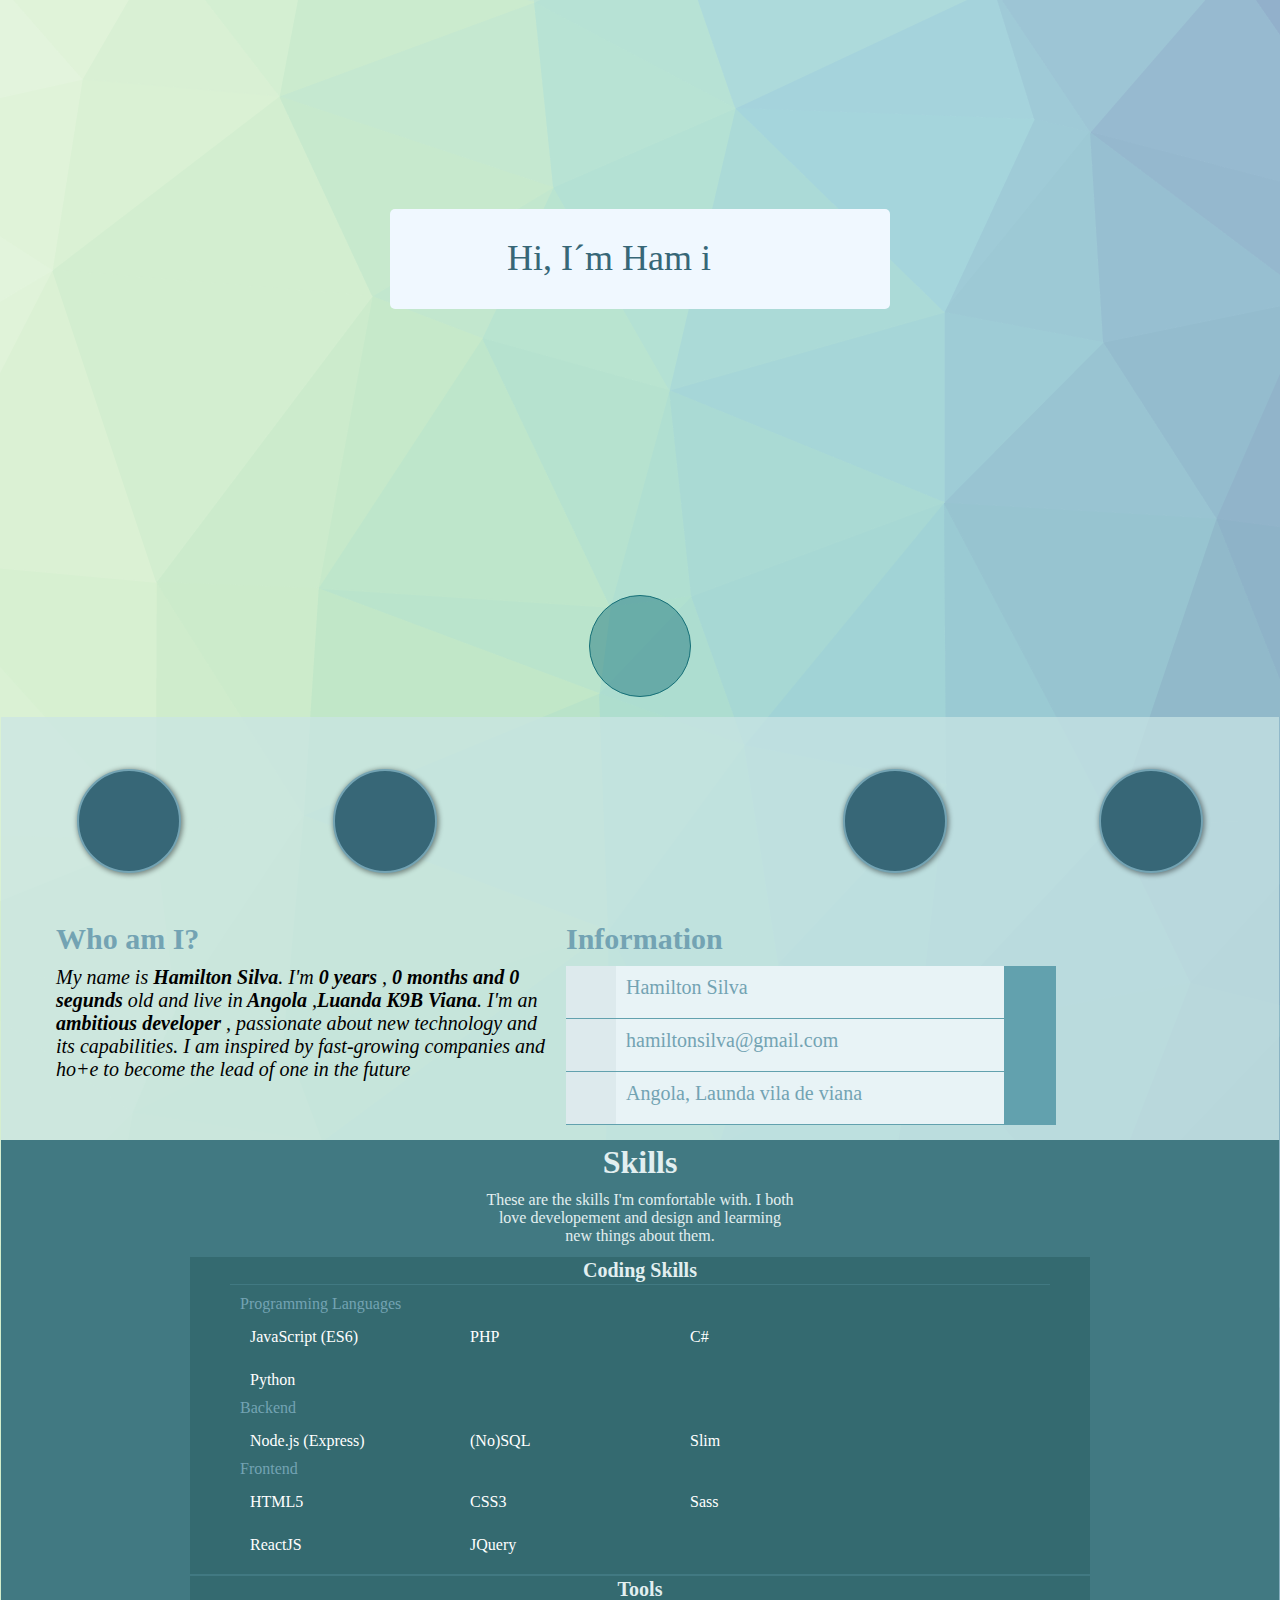
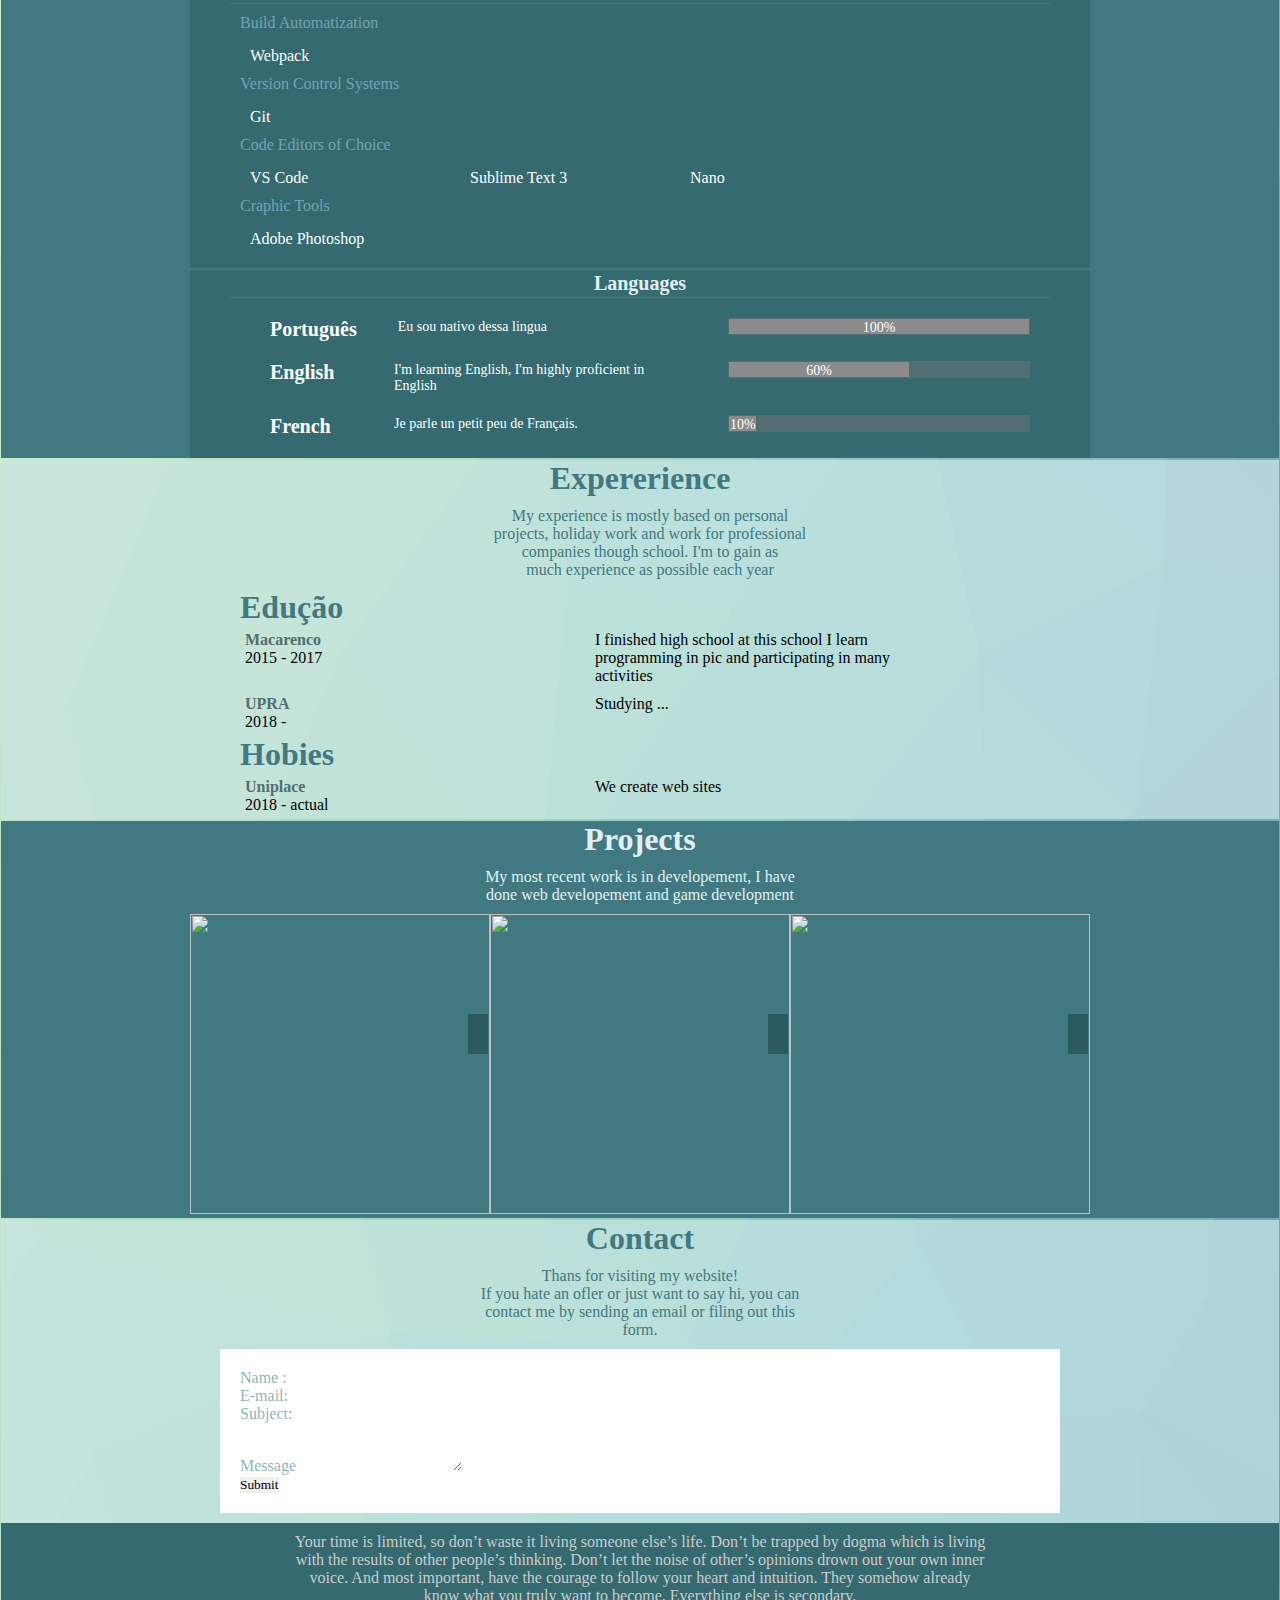
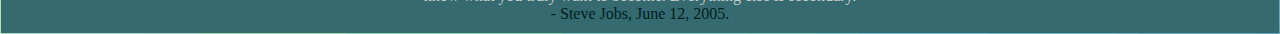
==== index.bc.html @ 006a337c "components" ====
<!DOCTYPE html>
<html lang="en">

<head>
    <meta charset="UTF-8">
    <meta name="viewport" content="width=device-width, initial-scale=1.0">
    <meta http-equiv="X-UA-Compatible" content="ie=edge">
    <title>Hamilton Silva</title>
    <link rel="stylesheet" href="./public/css/style.bc.css"> <!--  Todo CSS--->
    <link rel="stylesheet" href="./public/fontawesome/css/all.min.css">
    <link rel="stylesheet" href="./public/css/bootstrap.css">
</head>

<body>
    <!--
-->

    <div id="home">
        <ul>
            <li>
                <a href="#body"> <i class="fas fa-home"></i> </a>
                </li>
            <!--Home-->
            <li>
                <a href="#skill"><i class="fas fa-brain"></i></a>
                </li>
            <!--Skills-->
            <li> <a href="#experence"><i class="fas fa-chalkboard"></i></a>
                </li>
            <!--Education-->
            <li>
                <a href="#proj"> <i class="fas fa-desktop"></i></a>
               </li>
            <!--Project-->
            <li>
                <a href="#Cont"><i class="fas fa-envelope"></i></a>
                </li>
            <!--Conct-->
        </ul>
    </div>

    <div id="body"  style="padding-top: 1px;">
        <div id="fa-ap">
            <i class="fas fa-cog" id="aboutMy"></i>
            <div id="apresent">

            </div>
        </div>
        <div id="header">
            <div class="button-upp  cont-git">
                <i class="fab fa-discord"></i>
            </div>
            <div class="button-upp  cont-git">
                <i class="fab fa-github"></i>
            </div>
            <div class="button-up app-do-up">
                <i class="fas fa-chevron-down"></i>
            </div>
            <div class="button-upp  cont-git">
                <i class="fab fa-medium-m"></i>
            </div>
            <div class="button-upp  cont-git">
                <i class="fab fa-twitter"></i>
            </div>
        </div>
        <br>
        <div id="cont" class="scrolM">
            <div class="left text">
                <h1>Who am I?</h1>
                <p>
                    My name is<strong> Hamilton Silva</strong>. I'm<strong> <span class="year">0</span> years</strong> , <strong><span class="mth">0</span> 
                        months and <span class="ms">0</span> segunds</strong> old and live in<strong> Angola</strong> ,<strong>Luanda K9B
                        Viana</strong>.
                    I'm an<strong> ambitious developer </strong> , passionate about new technology and its capabilities.
                    I am inspired by fast-growing companies and ho+e to become the lead of one in the future
                </p>
            </div>
            <div class="reigt text">
                <h1>Information</h1>
                <div class="ft">
                    <div class="sft">
                        <div class="eqr"><i class="fas fa-portrait"></i></div>
                        <div class="nm">
                            <p>Hamilton Silva</p>
                        </div>
                        <div><i class="fas fa-image"></i></div>
                    </div>
                    <div class="sft">
                        <div class="eqr"><i class="fab fa-facebook-messenger"></i></div>
                        <div class="nm">
                            <p>hamiltonsilva@gmail.com</p>
                        </div>
                        <div><i class="fas fa-paper-plane"></i></div>
                    </div>
                    <div class="sft">
                        <div class="eqr"><i class="fas fa-map-marker-alt"></i></div>
                        <div class="nm">
                            <p>Angola, Launda vila de viana</p>
                        </div>
                        <div><i class="fas fa-globe-africa"></i></div>
                        </div<>
                    </div>
                </div>
            </div>
        </div>
        <div id="skill" class="scrolM">
            <div class="center header">
                <div class="hw">
                    <h1>Skills</h1>
                </div>
                <div class="p-cont">
                    <p>These are the skills I'm comfortable with. I both</p>
                    <p>love developement and design and learming</p>
                    <p>new things about them.</p>
                </div>
            </div>

            <div class="cod box center">
                <div class="header">
                    <h2>Coding Skills</h2>
                </div>
                <div class="corp">
                    <div class="subT">
                        Programming Languages
                    </div>
                    <div class="list">
                        <div>
                            JavaScript (ES6)
                        </div>
                        <div>
                            PHP
                        </div>
                        <div>
                            C#
                        </div>
                        <div>
                            Python
                        </div>
                    </div>
                    <div class="subT">
                        Backend
                    </div>
                    <div class="list">
                        <div>
                            Node.js (Express)
                        </div>
                        <div>
                            (No)SQL
                        </div>
                        <div>
                            Slim
                        </div>
                    </div>
                    <div class="subT">
                        Frontend
                    </div>
                    <div class="list">
                        <div>
                            HTML5
                        </div>
                        <div>
                            CSS3
                        </div>
                        <div>
                            Sass
                        </div>
                        <div>
                            ReactJS
                        </div>
                        <div>
                            JQuery
                        </div>
                    </div>
                </div>
            </div>

            <div class="cod box center">
                <div class="header">
                    <h2>Tools</h2>
                </div>
                <div class="corp">
                    <div class="subT">
                        Build Automatization
                    </div>
                    <div class="list">
                        <div>
                            Webpack
                        </div>
                    </div>
                    <div class="subT">
                        Version Control Systems
                    </div>
                    <div class="list">
                        <div>
                            Git
                        </div>
                    </div>
                    <div class="subT">
                        Code Editors of Choice
                    </div>
                    <div class="list">
                        <div>
                            VS Code
                        </div>
                        <div>
                            Sublime Text 3
                        </div>
                        <div>
                            Nano
                        </div>
                    </div>
                    <div class="subT">
                        Craphic Tools
                    </div>
                    <div class="list">
                        <div>
                            Adobe Photoshop
                        </div>
                    </div>

                </div>
            </div>
            <div class="cod box center">
                <div class="header">
                    <h2>Languages</h2>
                </div>
                <div class="corp">
                    <div class="lgua">
                        <div class="hw">
                            <h1>Português</h1>
                        </div>
                        <div class="ew">
                            <p>Eu sou nativo dessa lingua</p>
                        </div>
                        <div>
                            <div class="graf">
                                <div class="grafni">
                                    <p>100%</p>
                                </div>
                            </div>
                        </div>
                    </div>
                    <div class="lgua">
                        <div class="hw">
                            <h1>English</h1>
                        </div>
                        <div class="ew">
                            <p>I'm learning English, I'm highly proficient in English </p>
                        </div>
                        <div>
                            <div class="graf">
                                <div class="grafni1">
                                    <p>60%</p>
                                </div>
                            </div>
                        </div>
                    </div>
                    <div class="lgua">
                        <div class="hw">
                            <h1>French</h1>
                        </div>
                        <div class="ew">
                            <p>Je parle un petit peu de Français. </p>
                        </div>
                        <div>
                            <div class="graf">
                                <div class="grafni2">
                                    <p>10%</p>
                                </div>
                            </div>
                        </div>
                    </div>
                </div>
            </div>
        </div>
        <div id="experence" class="scrolM">
            <div class="center header">
                <div class="hw">
                    <h1>Expererience</h1>
                </div>
                <div class="p-cont">
                    <p>My experience is mostly based on personal</p>
                    <p>projects, holiday work and work for professional</p>
                    <p>companies though school. I'm to gain as</p>
                    <p>much experience as possible each year</p>
                </div>
            </div>
            <div class="corp">
                <h1>Edução</h1>
                <div class="corp1">
                    <div>
                        <h2>Macarenco</h2>
                        <p>2015 - 2017 </p>
                    </div>
                    <div>
                        
                I finished high school at this school I 
                learn programming in pic and participating
                in many activities
                    </div>
                </div>

                <div class="corp1">
                    <div>
                        <h2>UPRA</h2>
                        <p>2018 - </p>
                    </div>
                    <div>
                        
                    Studying ...
                    </div>
                </div>
            </div>
            <div class="corp">
                <h1>Hobies</h1>
                <div class="corp1">
                    <div>
                        <h2>Uniplace</h2>
                        <p>2018 - actual </p>
                    </div>
                    <div>
                       
                    We create web sites
                    </div>
                </div>
            </div>
        </div>
       
            <div id="proj" class="scrolM">
            <div class="center header">
                <div class="hw">
                    <h1>Projects</h1>
                </div>
                <div class="p-cont">
                    <p>My most recent work is in developement, I have </p>
                    <p>done web developement and game development </p>
                </div>
            </div>
            <div id="all-project">
                <div class="corp">
                    <img src="./public/Wallpaper OmniStack - 1440x900.png" alt="" class="img">
                    <div class="buttons">
                        <i class="fab fa-github"></i>
                        <i class="fas fa-eye" id="aboutMy"></i>
                    </div>
                </div>
                <div class="corp">
                    <img src="./public/Capturar.png" alt="" class="img">
                    <div class="buttons">
                        <i class="fab fa-github"></i>
                        <i class="fas fa-eye" id="aboutMy"></i>
                    </div>
                </div>
                <div class="corp">
                    <img src="./public/Wallpaper OmniStack 8 - 1440x900.png" alt="" class="img">
                    <div class="buttons">
                        <i class="fab fa-github"></i>
                        <i class="fas fa-eye" id="aboutMy"></i>
                    </div>
                </div>


            </div>
        </div>
     
        
        <div id="Cont" class="scrolM">
            <div class="center header">
                <div class="hw">
                    <h1>Contact</h1>
                </div>
                <div class="p-cont">
                    <p>Thans for visiting my website!</p>
                    <p>If you hate an ofler or just want to say hi, you can</p>
                    <p>contact me by sending an email or filing out this </p>
                    <p>form.</p>
                </div>
            </div>
            <div class="corp">
                <form>
                    <div class="form-group">

                        <label for="exampleInputText">Name : </label>
                        <input type="text" class="form-control" id="exampleInputText" aria-describedby="emailHelp">
                    </div>
                    <div class="form-group">

                        <label for="exampleInputEmail1">E-mail: </label>
                        <input type="email" class="form-control" id="exampleInputEmail1" aria-describedby="emailHelp">
                    </div>
                    <div class="form-group">

                        <label for="exampleInputText">Subject:</label>
                        <input type="text" class="form-control" id="exampleInputText" aria-describedby="emailHelp">
                    </div>

                    <div class="form-group">
                        <label for="exampleFormControlTextarea1">Message</label>
                        <textarea class="form-control" id="exampleFormControlTextarea1" rows="3"></textarea>
                    </div>
                    <button type="submit" class="btn btn-primary">Submit</button>
                </form>
            </div>
        </div>
        <div id="talk">
            <p class="new">
                Your time is limited, so don’t waste it living someone else’s life. Don’t be
                trapped by dogma which is living with the results of other people’s thinking.
                Don’t let the noise of other’s opinions drown out your own inner voice. And
                most important, have the courage to follow your heart and intuition. They
                somehow already know what you truly want to become. Everything else is
                secondary.
            </p>
            <p class="hold"> - Steve Jobs, June 12, 2005.</p>
        </div>
        <script src="./public/js/jquery.min.js"></script>
        <script src="./public/js/main.js"></script>
        <script src="./public/js/app.js"></script>
    </div>
</body>

</html>
---- public/css/style.bc.css ----
/*
Fontes 
*/
@font-face{
  font-family: 'SubTitulo';
  src: url('../roboto/Roboto-Thin.woff');
}
@font-face{
  font-family: 'Titulo';
  src: url('../roboto/Roboto-Light.woff');
}


/*

Fontes 

*/
*{
  margin: 0;
  padding: 0;
  border: 0;
  font-family: Roboto, Oxygen, Ubuntu, Cantarell, 'Open Sans', 'Helvetica Neue', sans-serif;
  font-family: 'SubTitulo';
}

body {
  background-image: url('../background.png');
  background-size: 100%;
  background-repeat: no-repeat;
  color: rgba(21, 111, 119, 0.534);
  margin-top: 0;
  padding: 1px;
}
/*
Menu Para cima 
*/

#home {
  width: 50px;
  margin: auto 0px;
  position: fixed;
  float: left;
  display: none;
  top:50%;
  margin-bottom: -50px;
}
#home ul{
  background-color: rgba(255, 255, 255, 0.4);
  padding: 0;
  margin: 0;
  list-style: none;
  display: flex;
  flex-direction: column;
}
#home ul li {
  background-color: rgba(255, 255, 255, 0.4);
  margin: 0;
  padding: 10px;
  display: initial;
}
#home ul li i{
  color: rgb(21, 111, 119);
  font-size: 25px; 
}
#home ul li i:hover {
  color: #fff;
}
#home ul li:hover{
  background-color:rgba(21, 111, 119, 0.582);
}

#body{
 /* background-color: #ff00008a;*/
  height: 100%;

}
#header { 
  display: flex;
  align-content: center;
}

#fa-ap {
  font-family: 'Titulo' ;
  background-color: aliceblue;
  align-content: center;
  width: 500px;

  margin-top: 257px;
  height: 100px;
  position: relative;
  left: 50%;
  margin-right: -50%;
  transform: translate(-50%, -50%);
  border-radius: 5px;
  color: rgba(55, 103, 119, 1);
}
#fa-ap p {
  position: absolute;
  top: 28px;
  left: 117px;
  font-size: 36px;
}
#fa-ap i {
  font-size: 25px; 
  position: absolute; 
  top: 3px; 
  right: 3px;
}
@keyframes animacao-caixa1 {
  from { background-image: url('../79509414_2781078612119003_7081528428238733312_n.jpg');
  background-size: 300px;
  background-repeat: no-repeat;
  background-position: center;
  border: 3px solid rgb(255, 255, 255);
  border-radius: 210px;
  height: 250px;
  width: 250px;
  margin-right: auto;
  margin-left: auto;
  margin-top: 186px;
  position: relative;
  top : 164px;
  }
  to {
  background-color: rgba(21, 111, 119, 0.452);
  border: 1px solid rgb(21, 111, 119);
  border-radius: 90px;
  height: 100px;
  width: 100px;
  margin-right: auto;
  margin-left: auto;
  margin-top: 236px;
  position: relative;
  }
 
}
.button-up {
  background-color: rgba(21, 111, 119, 0.452);
  border: 1px solid rgb(21, 111, 119);
  border-radius: 90px;
  height: 100px;
  width: 100px;
  margin-right: auto;
  margin-left: auto;
  margin-top: 236px;
  position: relative;
  z-index: 1;
  animation-name: animacao-caixa1;
  animation-duration: 0.5s;
}

.button-up i {
  font-size: 50px; 
  position: absolute; 
  top: 25px; 
  left: 25px;
  color: rgb(21, 111, 119);
  z-index: 0;
}
.button-upp {
  background-color: rgba(55, 103, 119, 1);
  border: 2px solid rgb(115, 163, 179);
  box-shadow: 1px 1px 5px 1px rgba(0, 0, 0, 0.424);
  border-radius: 90px;
  height: 100px;
  width: 100px;
  margin-right: auto;
  margin-left: auto;
  margin-top: 236px;
  position: relative;
  top: 174px;
  z-index: 1;
}

.button-upp i {
  font-size: 50px; 
  position: absolute; 
  top: 25px; 
  left: 25px;
  color: rgb(145, 193, 209);
  z-index: 0;
}
.button-down i {
  font-size: 50px; 
  position: absolute; 
  top: 25px; 
  left: 25px;
  color: rgba(21, 111, 119, 0);
  z-index: 1;
}
.cont-git {
  display: inline;
}

@keyframes animacao-caixa {
  from {
      background-color: rgba(21, 111, 119, 0.452);
      border: 1px solid rgb(255, 255, 255);
      border-radius: 90px;
      height: 100px;
      width: 100px;
      margin-right: auto;
      margin-left: auto;
      margin-top: 100px;
      position: relative;
  }
  to {
      background-size: 300px;
      background-repeat: no-repeat;
      background-position: center;
      border: 1px solid rgb(255, 255, 255);
      border-radius: 210px;
      height: 250px;
      width: 250px;
      top : 174px;
      margin-right: auto;
      margin-left: auto;
      margin-top: 164px;
      position: relative;
  }
}
.button-down {
  background-image: url('../79509414_2781078612119003_7081528428238733312_n.jpg');
  background-size: 300px;
  background-repeat: no-repeat;
  background-position: center;
  border: 3px solid rgb(255, 255, 255);
  border-radius: 210px;
  height: 250px;
  width: 250px;
  margin-right: auto;
  margin-left: auto;
  margin-top: 186px;
  position: relative;
  top : 164px;
  box-shadow: 1px 1px 5px 1px rgba(0, 0, 0, 0.424);
  animation-name: animacao-caixa;
  animation-duration: 0.5s;
}
/*Minhas congigurações para sub */
div.p-cont p{
  margin-bottom: 0;
}
div.p-cont {
  margin: 10px;
}
/* Fundo */
#cont,#experence,#Cont{
  background-color: rgba(202, 229, 229, 0.712);
}
/* Minhas informção */
#cont { 
  padding: 200px 50px 10px 50px;
  display: flex;
}
#cont .left{
  width: 500px;
  color : rgb(115, 163, 179);
  margin-right: 10px;
}
#cont .left p{
  padding: 5px;
  font-size: 20px;
  color: black;
 font-style: oblique;
}
#cont .left p strong{
  font-weight: bold;
}
#cont div.text h1 {
  padding: 5px;
  font-size: 30px;
  color : rgb(115, 163, 179);
  font-family: 'Titulo';
}
/*Mais informação direito */
#cont .reigt{
  width: 500px;
  color : rgb(115, 163, 179);
  margin-right: 10px;
}
#cont .reigt .ft{
  display: flexbox;
  flex-direction: column;
}
#cont .reigt .ft {
  margin: 5px;
  display: flexbox;
  flex-direction: column;
}
#cont .reigt .ft .sft{
  height: 52px;
  display: flex;
  margin: 0px;
  border-bottom: 1px solid rgb(98, 161, 174);
}
#cont .reigt .ft .sft p{
  font-size: 20px;
  padding: 10px;
  
}
#cont .reigt .ft .sft div{
  width: 52px;
  position: relative;
  background-color: rgb(98, 161, 174);
}

#cont .reigt .ft .sft i {
  font-size: 30px;
  position: absolute;
  top : 10px;
  left: 10px;
  color: rgb(221, 234, 237);
}
#cont .reigt .ft .sft .eqr{
  width: 50px;
  position: relative;
  background-color: rgb(221, 234, 237);
}
#cont .reigt .ft .sft .eqr i {
  font-size: 30px;
  position: absolute;
  top : 10px;
  left: 10px;
  color: rgb(98, 161, 174);
}
#cont .reigt .ft .sft .nm {
  width: 388px;
  background: rgb(232, 243, 246);
}
/*
Habilidades 
*/
#skill {
  color : white;
  background-color: rgb(65, 121, 130);
  display: flex;
  flex-direction: column;
  justify-content: center;
  margin-bottom: 2px;
}
#skill .center {
  margin-top: 2px;
  margin-left: auto;
  margin-right: auto;
}
#skill .header h1{
  font-family: 'Titulo';
  margin: 2px;
}
#skill .header h2{
  font-family: 'SubTitulo';
  margin: 2px;
  margin-right: auto ;
  margin-left: auto ;
  font-size: 20px;
}
#skill .header {
  font-family: 'SubTitulo';
  text-align: center;
  color: rgb(226, 239, 240);
}

#skill .box {
  background-color: rgb(52, 106, 112);
  width: 900px;
}
#skill .cod .corp {
  border-top: 1px solid rgb(65, 121, 130);
  width: 800px;
  margin-left: auto;
  margin-right: auto;
  padding: 10px;
} 
#skill .cod .corp .list {
  display: flex;
  flex-flow: wrap;
}
#skill .cod .corp .subT{
  color : rgb(115, 163, 179);
}
#skill .cod .corp .list div {
  width: 200px;
  margin-top: 5px;
  padding: 10px;

}
#skill .cod .lgua .graf{
  background-color: rgb(83, 110, 114);
 margin: 0px;
  width: 300px;
  padding: 1px;
}
#skill .cod .lgua .grafni{
  background-color: rgb(139, 139, 139);
  width: 300px;
  height: 15px;    
  margin: 0px;  
}
#skill .cod .lgua .grafni1{
  background-color: rgb(139, 139, 139);
  width: 180px;
  height: 15px;    
  margin: 0px;  
}
#skill .cod .lgua .grafni2{
  background-color: rgb(139, 139, 139);
  width: 27px;
  height: 15px;    
  margin: 0px;  
}

#skill .cod .lgua {
  margin: 0px;
  padding: 0px;
  display: flex;
  text-align: center;
}
#skill .cod .lgua div{
  margin: 10px 10px 10px 30px;
}
#skill .cod .lgua h1{
  font-size: 20px;
}
#skill .cod .lgua .hw {
  width: 90px;
  text-align: start;
}
#skill .cod .lgua .ew {
  width: 320px;
  text-align: start;
  
}
#skill .cod .lgua p{
  padding: 1px;
  font-size: 14px;
  
}
/*
   Experence 
*/

#experence .center {
  margin-top: 2px;
  margin-left: auto;
  margin-right: auto;
}
#experence .header h1{
  font-family: 'Titulo';
  margin: 2px;
}
#experence .header h2{
  font-family: 'SubTitulo';
  margin: 2px;
  margin-right: auto ;
  margin-left: auto ;
  font-size: 20px;
}
#experence div.header {
  font-family: 'SubTitulo';
  text-align: center;
  color: rgb(65, 121, 130);
}
#experence h1{
  font-family: 'SubTitulo';
  color: rgb(65, 121, 130);
}
#experence div {
  width: 900px;
}
#experence .corp{
  margin: 2px;
  width: 800px;
  margin: 0 auto;
  color : black;
}
#experence .corp1 div {

  padding: 5px;
}
#experence .corp1{
  display: flex;
  width: 700px;
}
#experence .corp1 h2 {
  font-size: 16px;
  color :rgb(83, 110, 114);
}
/*
Porjeto
*/
#proj {
  background-color: rgb(65, 121, 130);
 
}
#proj .center {
  margin-top: 2px;
  margin-left: auto;
  margin-right: auto;
}
#proj .header h1{
  font-family: 'Titulo';
  margin: 2px;
}
#proj .header h2{
  font-family: 'SubTitulo';
  margin: 2px;
  margin-right: auto ;
  margin-left: auto ;
  font-size: 20px;
}
#proj .header {
  font-family: 'SubTitulo';
  text-align: center;
  color: rgb(226, 239, 240);
}

#all-project {
  width: 900px;
  margin : 0 auto;
  display: flex;
  flex-flow: wrap;
}
#all-project .img {
  width: 300px;
  height: 300px;
}
#all-project .corp {
  position: relative;
  width: 300px;
  margin: 0px;
}
#all-project .corp .buttons{
  position : absolute;
  top : 100px;
  right: 2px;
  
  display: flex;
  flex-direction: column;
  background-color: rgba(1, 31, 31, 0.335);
}
#all-project .corp .buttons i{
  margin: 10px;
  font-size: 26px;
  color: rgba(65, 121, 130, 0.568);
}
#all-project .corp .buttons i:hover{
  transform: translateY(-5px);
  transition: all .2s;
  margin: 10px;
  font-size: 26px;
  color: rgb(65, 121, 130);
}
#Cont {
  padding-bottom: 10px;
}

#Cont .center {
  margin-top: 2px;
  margin-left: auto;
  margin-right: auto;
}
#Cont .header h1{
  font-family: 'Titulo';
  margin: 2px;
}
#Cont .header h2{
  font-family: 'SubTitulo';
  margin-right: auto ;
  margin-left: auto ;
  font-size: 20px;
}
#Cont .header {
  font-family: 'SubTitulo';
  text-align: center;
  color: rgb(65, 121, 130);
}
#Cont h1{
  font-family: 'SubTitulo';
 
  color: rgb(65, 121, 130);
}
#Cont .corp{
  background-color: rgb(255, 255, 255);
  width: 800px;
  padding: 20px;
  margin: 0px auto;
}

#talk{
  background-color: rgb(52, 106, 112);
  margin: 0;
  padding: 10px;
}
#talk p {
  text-align: center;
  color: #ccc;
  margin: 0;
  padding: 0;
  width: 700px;
  margin: 0 auto;
}
#talk p.hold{
  color: rgb(0, 31, 31);
  font-size: 16px;
  font-family: 'Titulo';
}
/*
.match-container {
  position: absolute;
  top: 0;
  left: 0;
  right: 0;
  bottom: 0;
  display: flex;
 
}
*/
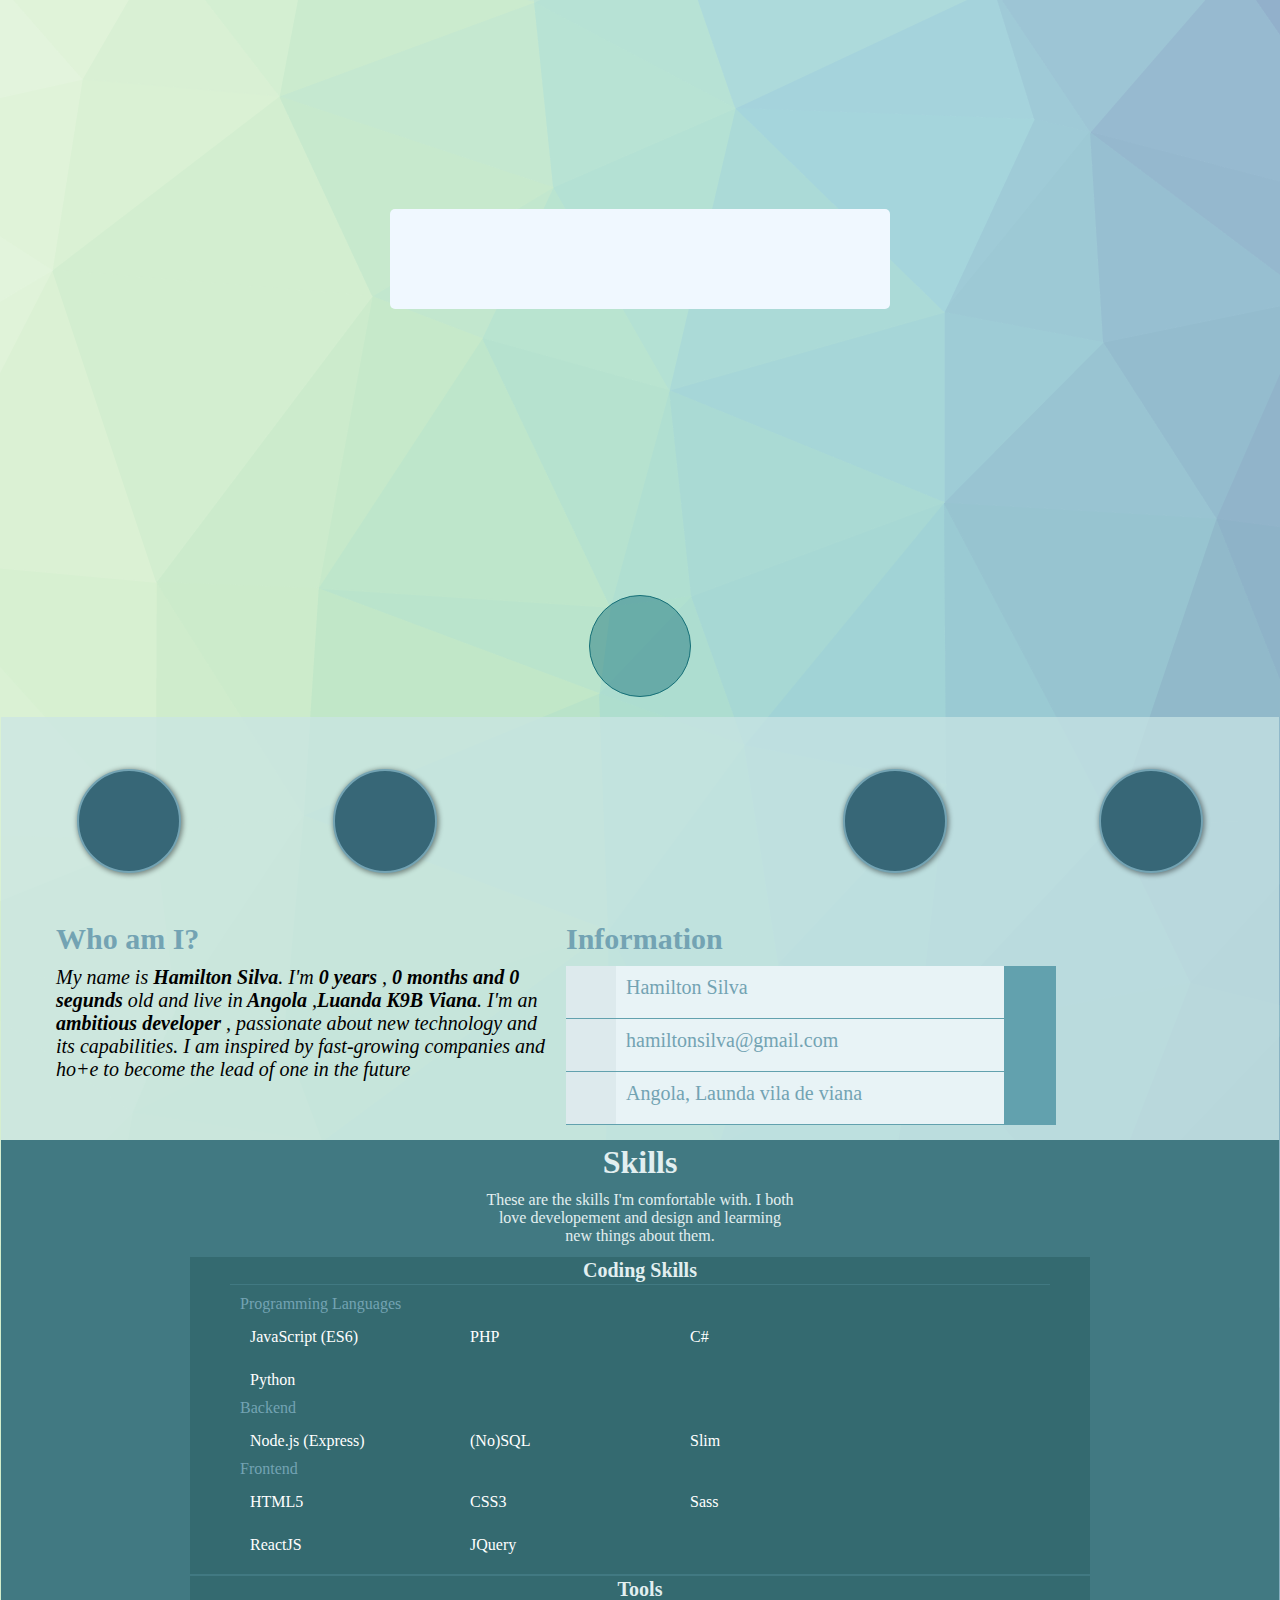
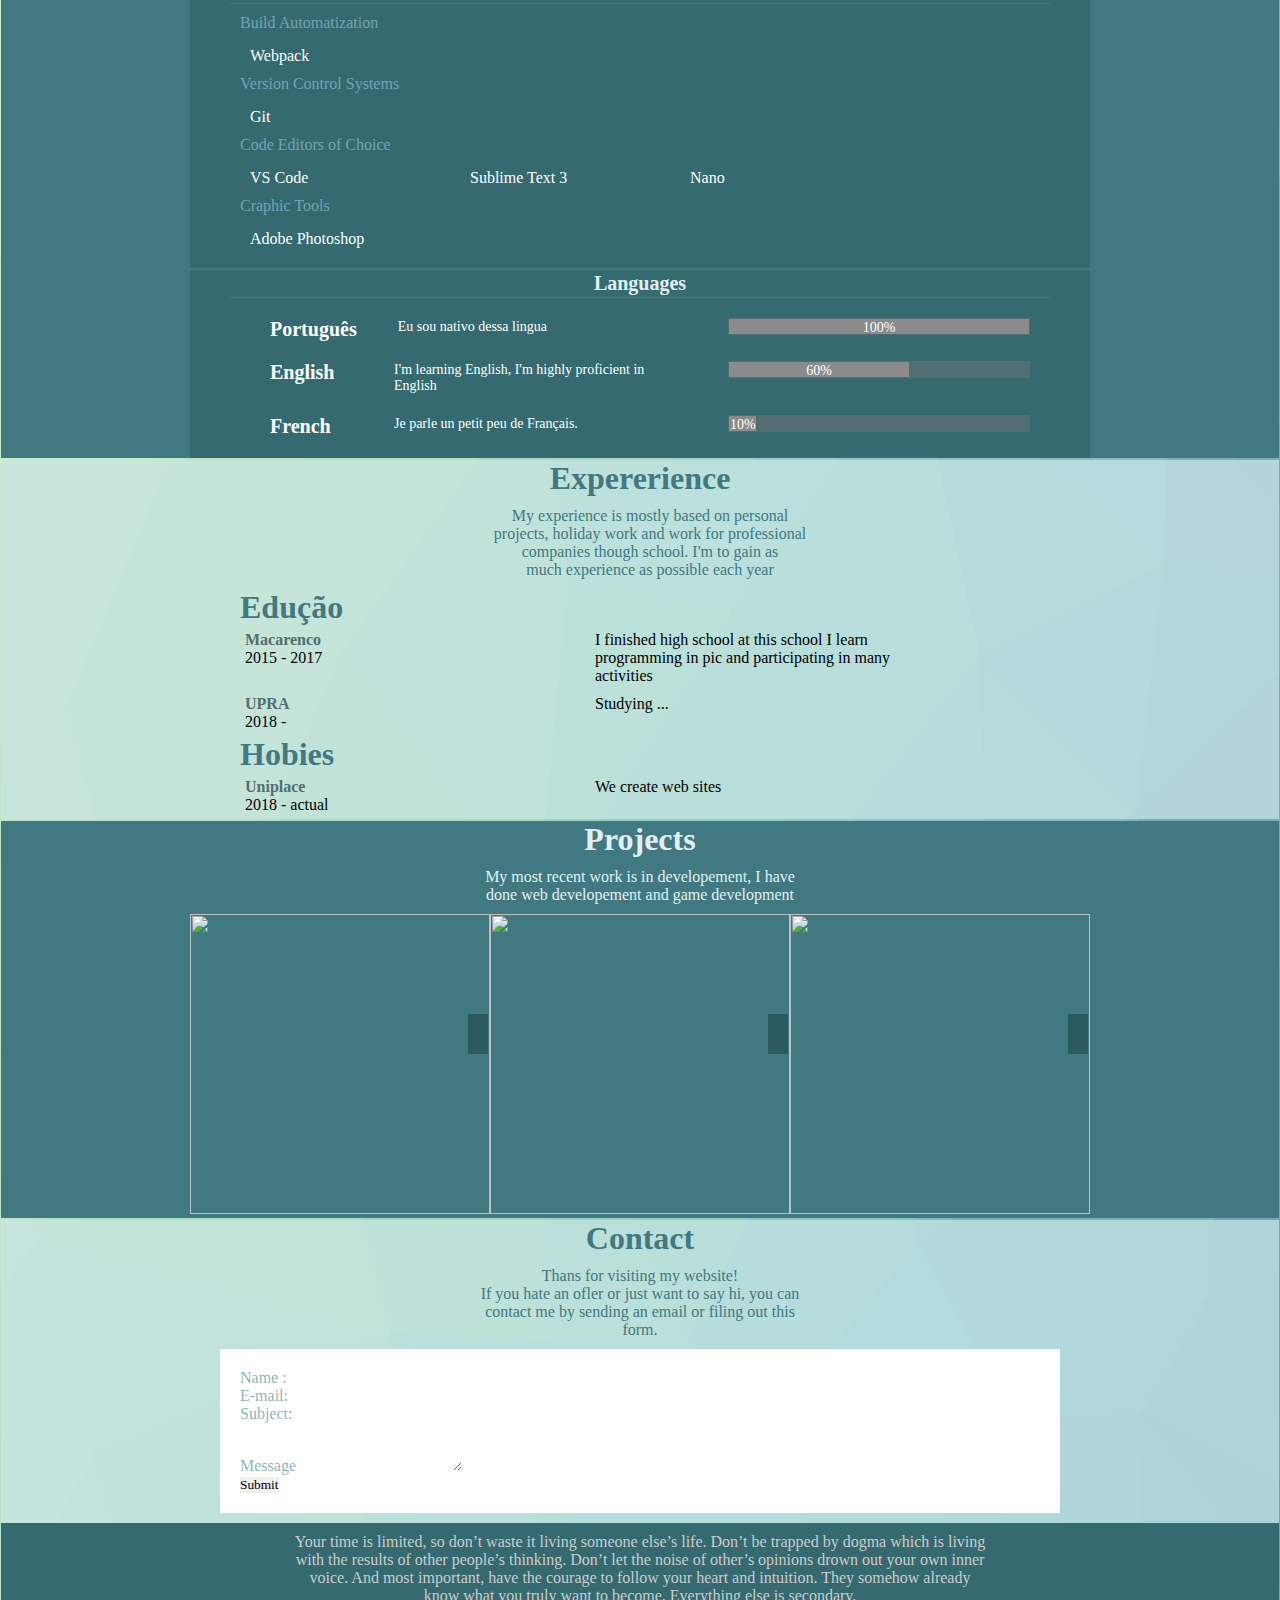
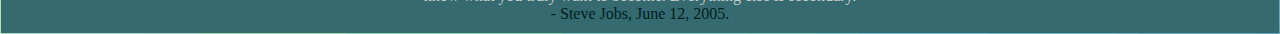
==== commit 32fd8c09: "fase 1 finish" ====
--- a/index.bc.html
+++ b/index.bc.html
@@ -19,27 +19,27 @@
         <ul>
             <li>
                 <a href="#body"> <i class="fas fa-home"></i> </a>
-                </li>
+            </li>
             <!--Home-->
             <li>
                 <a href="#skill"><i class="fas fa-brain"></i></a>
-                </li>
+            </li>
             <!--Skills-->
             <li> <a href="#experence"><i class="fas fa-chalkboard"></i></a>
-                </li>
+            </li>
             <!--Education-->
             <li>
                 <a href="#proj"> <i class="fas fa-desktop"></i></a>
-               </li>
+            </li>
             <!--Project-->
             <li>
                 <a href="#Cont"><i class="fas fa-envelope"></i></a>
-                </li>
+            </li>
             <!--Conct-->
         </ul>
     </div>
 
-    <div id="body"  style="padding-top: 1px;">
+    <div id="body" style="padding-top: 1px;">
         <div id="fa-ap">
             <i class="fas fa-cog" id="aboutMy"></i>
             <div id="apresent">
@@ -68,8 +68,10 @@
             <div class="left text">
                 <h1>Who am I?</h1>
                 <p>
-                    My name is<strong> Hamilton Silva</strong>. I'm<strong> <span class="year">0</span> years</strong> , <strong><span class="mth">0</span> 
-                        months and <span class="ms">0</span> segunds</strong> old and live in<strong> Angola</strong> ,<strong>Luanda K9B
+                    My name is<strong> Hamilton Silva</strong>. I'm<strong> <span class="year">0</span> years</strong> ,
+                    <strong><span class="mth">0</span>
+                        months and <span class="ms">0</span> segunds</strong> old and live in<strong> Angola</strong>
+                    ,<strong>Luanda K9B
                         Viana</strong>.
                     I'm an<strong> ambitious developer </strong> , passionate about new technology and its capabilities.
                     I am inspired by fast-growing companies and ho+e to become the lead of one in the future
@@ -293,10 +295,10 @@
                         <p>2015 - 2017 </p>
                     </div>
                     <div>
-                        
-                I finished high school at this school I 
-                learn programming in pic and participating
-                in many activities
+
+                        I finished high school at this school I
+                        learn programming in pic and participating
+                        in many activities
                     </div>
                 </div>
 
@@ -306,8 +308,8 @@
                         <p>2018 - </p>
                     </div>
                     <div>
-                        
-                    Studying ...
+
+                        Studying ...
                     </div>
                 </div>
             </div>
@@ -319,14 +321,14 @@
                         <p>2018 - actual </p>
                     </div>
                     <div>
-                       
-                    We create web sites
-                    </div>
-                </div>
-            </div>
-        </div>
-       
-            <div id="proj" class="scrolM">
+
+                        We create web sites
+                    </div>
+                </div>
+            </div>
+        </div>
+
+        <div id="proj" class="scrolM">
             <div class="center header">
                 <div class="hw">
                     <h1>Projects</h1>
@@ -362,8 +364,8 @@
 
             </div>
         </div>
-     
-        
+
+
         <div id="Cont" class="scrolM">
             <div class="center header">
                 <div class="hw">
@@ -419,4 +421,4 @@
     </div>
 </body>
 
-</html>
+</html>--- a/public/css/style.bc.css
+++ b/public/css/style.bc.css
@@ -1,11 +1,12 @@
 /*
 Fontes 
 */
-@font-face{
+@font-face {
   font-family: 'SubTitulo';
   src: url('../roboto/Roboto-Thin.woff');
 }
-@font-face{
+
+@font-face {
   font-family: 'Titulo';
   src: url('../roboto/Roboto-Light.woff');
 }
@@ -16,7 +17,7 @@
 Fontes 
 
 */
-*{
+* {
   margin: 0;
   padding: 0;
   border: 0;
@@ -32,6 +33,7 @@
   margin-top: 0;
   padding: 1px;
 }
+
 /*
 Menu Para cima 
 */
@@ -42,10 +44,11 @@
   position: fixed;
   float: left;
   display: none;
-  top:50%;
+  top: 50%;
   margin-bottom: -50px;
 }
-#home ul{
+
+#home ul {
   background-color: rgba(255, 255, 255, 0.4);
   padding: 0;
   margin: 0;
@@ -53,35 +56,40 @@
   display: flex;
   flex-direction: column;
 }
+
 #home ul li {
   background-color: rgba(255, 255, 255, 0.4);
   margin: 0;
   padding: 10px;
   display: initial;
 }
-#home ul li i{
+
+#home ul li i {
   color: rgb(21, 111, 119);
-  font-size: 25px; 
-}
+  font-size: 25px;
+}
+
 #home ul li i:hover {
   color: #fff;
 }
-#home ul li:hover{
-  background-color:rgba(21, 111, 119, 0.582);
-}
-
-#body{
- /* background-color: #ff00008a;*/
+
+#home ul li:hover {
+  background-color: rgba(21, 111, 119, 0.582);
+}
+
+#body {
+  /* background-color: #ff00008a;*/
   height: 100%;
 
 }
-#header { 
+
+#header {
   display: flex;
   align-content: center;
 }
 
 #fa-ap {
-  font-family: 'Titulo' ;
+  font-family: 'Titulo';
   background-color: aliceblue;
   align-content: center;
   width: 500px;
@@ -95,46 +103,52 @@
   border-radius: 5px;
   color: rgba(55, 103, 119, 1);
 }
+
 #fa-ap p {
   position: absolute;
   top: 28px;
   left: 117px;
   font-size: 36px;
 }
+
 #fa-ap i {
-  font-size: 25px; 
-  position: absolute; 
-  top: 3px; 
+  font-size: 25px;
+  position: absolute;
+  top: 3px;
   right: 3px;
 }
+
 @keyframes animacao-caixa1 {
-  from { background-image: url('../79509414_2781078612119003_7081528428238733312_n.jpg');
-  background-size: 300px;
-  background-repeat: no-repeat;
-  background-position: center;
-  border: 3px solid rgb(255, 255, 255);
-  border-radius: 210px;
-  height: 250px;
-  width: 250px;
-  margin-right: auto;
-  margin-left: auto;
-  margin-top: 186px;
-  position: relative;
-  top : 164px;
+  from {
+    background-image: url('../79509414_2781078612119003_7081528428238733312_n.jpg');
+    background-size: 300px;
+    background-repeat: no-repeat;
+    background-position: center;
+    border: 3px solid rgb(255, 255, 255);
+    border-radius: 210px;
+    height: 250px;
+    width: 250px;
+    margin-right: auto;
+    margin-left: auto;
+    margin-top: 186px;
+    position: relative;
+    top: 164px;
   }
+
   to {
-  background-color: rgba(21, 111, 119, 0.452);
-  border: 1px solid rgb(21, 111, 119);
-  border-radius: 90px;
-  height: 100px;
-  width: 100px;
-  margin-right: auto;
-  margin-left: auto;
-  margin-top: 236px;
-  position: relative;
+    background-color: rgba(21, 111, 119, 0.452);
+    border: 1px solid rgb(21, 111, 119);
+    border-radius: 90px;
+    height: 100px;
+    width: 100px;
+    margin-right: auto;
+    margin-left: auto;
+    margin-top: 236px;
+    position: relative;
   }
- 
-}
+
+}
+
 .button-up {
   background-color: rgba(21, 111, 119, 0.452);
   border: 1px solid rgb(21, 111, 119);
@@ -151,13 +165,14 @@
 }
 
 .button-up i {
-  font-size: 50px; 
-  position: absolute; 
-  top: 25px; 
+  font-size: 50px;
+  position: absolute;
+  top: 25px;
   left: 25px;
   color: rgb(21, 111, 119);
   z-index: 0;
 }
+
 .button-upp {
   background-color: rgba(55, 103, 119, 1);
   border: 2px solid rgb(115, 163, 179);
@@ -174,52 +189,56 @@
 }
 
 .button-upp i {
-  font-size: 50px; 
-  position: absolute; 
-  top: 25px; 
+  font-size: 50px;
+  position: absolute;
+  top: 25px;
   left: 25px;
   color: rgb(145, 193, 209);
   z-index: 0;
 }
+
 .button-down i {
-  font-size: 50px; 
-  position: absolute; 
-  top: 25px; 
+  font-size: 50px;
+  position: absolute;
+  top: 25px;
   left: 25px;
   color: rgba(21, 111, 119, 0);
   z-index: 1;
 }
+
 .cont-git {
   display: inline;
 }
 
 @keyframes animacao-caixa {
   from {
-      background-color: rgba(21, 111, 119, 0.452);
-      border: 1px solid rgb(255, 255, 255);
-      border-radius: 90px;
-      height: 100px;
-      width: 100px;
-      margin-right: auto;
-      margin-left: auto;
-      margin-top: 100px;
-      position: relative;
+    background-color: rgba(21, 111, 119, 0.452);
+    border: 1px solid rgb(255, 255, 255);
+    border-radius: 90px;
+    height: 100px;
+    width: 100px;
+    margin-right: auto;
+    margin-left: auto;
+    margin-top: 100px;
+    position: relative;
   }
+
   to {
-      background-size: 300px;
-      background-repeat: no-repeat;
-      background-position: center;
-      border: 1px solid rgb(255, 255, 255);
-      border-radius: 210px;
-      height: 250px;
-      width: 250px;
-      top : 174px;
-      margin-right: auto;
-      margin-left: auto;
-      margin-top: 164px;
-      position: relative;
+    background-size: 300px;
+    background-repeat: no-repeat;
+    background-position: center;
+    border: 1px solid rgb(255, 255, 255);
+    border-radius: 210px;
+    height: 250px;
+    width: 250px;
+    top: 174px;
+    margin-right: auto;
+    margin-left: auto;
+    margin-top: 164px;
+    position: relative;
   }
 }
+
 .button-down {
   background-image: url('../79509414_2781078612119003_7081528428238733312_n.jpg');
   background-size: 300px;
@@ -233,74 +252,90 @@
   margin-left: auto;
   margin-top: 186px;
   position: relative;
-  top : 164px;
+  top: 164px;
   box-shadow: 1px 1px 5px 1px rgba(0, 0, 0, 0.424);
   animation-name: animacao-caixa;
   animation-duration: 0.5s;
 }
+
 /*Minhas congigurações para sub */
-div.p-cont p{
+div.p-cont p {
   margin-bottom: 0;
 }
+
 div.p-cont {
   margin: 10px;
 }
+
 /* Fundo */
-#cont,#experence,#Cont{
+#cont,
+#experence,
+#Cont {
   background-color: rgba(202, 229, 229, 0.712);
 }
+
 /* Minhas informção */
-#cont { 
+#cont {
   padding: 200px 50px 10px 50px;
   display: flex;
 }
-#cont .left{
+
+#cont .left {
   width: 500px;
-  color : rgb(115, 163, 179);
+  color: rgb(115, 163, 179);
   margin-right: 10px;
 }
-#cont .left p{
+
+#cont .left p {
   padding: 5px;
   font-size: 20px;
   color: black;
- font-style: oblique;
-}
-#cont .left p strong{
+  font-style: oblique;
+}
+
+#cont .left p strong {
   font-weight: bold;
 }
+
 #cont div.text h1 {
   padding: 5px;
   font-size: 30px;
-  color : rgb(115, 163, 179);
+  color: rgb(115, 163, 179);
   font-family: 'Titulo';
 }
+
 /*Mais informação direito */
-#cont .reigt{
+#cont .reigt {
   width: 500px;
-  color : rgb(115, 163, 179);
+  color: rgb(115, 163, 179);
   margin-right: 10px;
 }
-#cont .reigt .ft{
+
+#cont .reigt .ft {
   display: flexbox;
   flex-direction: column;
 }
+
 #cont .reigt .ft {
   margin: 5px;
   display: flexbox;
   flex-direction: column;
 }
-#cont .reigt .ft .sft{
+
+#cont .reigt .ft .sft {
   height: 52px;
   display: flex;
   margin: 0px;
   border-bottom: 1px solid rgb(98, 161, 174);
 }
-#cont .reigt .ft .sft p{
+
+#cont .reigt .ft .sft p {
   font-size: 20px;
   padding: 10px;
-  
-}
-#cont .reigt .ft .sft div{
+
+}
+
+#cont .reigt .ft .sft div {
   width: 52px;
   position: relative;
   background-color: rgb(98, 161, 174);
@@ -309,53 +344,61 @@
 #cont .reigt .ft .sft i {
   font-size: 30px;
   position: absolute;
-  top : 10px;
+  top: 10px;
   left: 10px;
   color: rgb(221, 234, 237);
 }
-#cont .reigt .ft .sft .eqr{
+
+#cont .reigt .ft .sft .eqr {
   width: 50px;
   position: relative;
   background-color: rgb(221, 234, 237);
 }
+
 #cont .reigt .ft .sft .eqr i {
   font-size: 30px;
   position: absolute;
-  top : 10px;
+  top: 10px;
   left: 10px;
   color: rgb(98, 161, 174);
 }
+
 #cont .reigt .ft .sft .nm {
   width: 388px;
   background: rgb(232, 243, 246);
 }
+
 /*
 Habilidades 
 */
 #skill {
-  color : white;
+  color: white;
   background-color: rgb(65, 121, 130);
   display: flex;
   flex-direction: column;
   justify-content: center;
   margin-bottom: 2px;
 }
+
 #skill .center {
   margin-top: 2px;
   margin-left: auto;
   margin-right: auto;
 }
-#skill .header h1{
+
+#skill .header h1 {
   font-family: 'Titulo';
   margin: 2px;
 }
-#skill .header h2{
+
+#skill .header h2 {
   font-family: 'SubTitulo';
   margin: 2px;
-  margin-right: auto ;
-  margin-left: auto ;
+  margin-right: auto;
+  margin-left: auto;
   font-size: 20px;
 }
+
 #skill .header {
   font-family: 'SubTitulo';
   text-align: center;
@@ -366,49 +409,57 @@
   background-color: rgb(52, 106, 112);
   width: 900px;
 }
+
 #skill .cod .corp {
   border-top: 1px solid rgb(65, 121, 130);
   width: 800px;
   margin-left: auto;
   margin-right: auto;
   padding: 10px;
-} 
+}
+
 #skill .cod .corp .list {
   display: flex;
   flex-flow: wrap;
 }
-#skill .cod .corp .subT{
-  color : rgb(115, 163, 179);
-}
+
+#skill .cod .corp .subT {
+  color: rgb(115, 163, 179);
+}
+
 #skill .cod .corp .list div {
   width: 200px;
   margin-top: 5px;
   padding: 10px;
 
 }
-#skill .cod .lgua .graf{
+
+#skill .cod .lgua .graf {
   background-color: rgb(83, 110, 114);
- margin: 0px;
+  margin: 0px;
   width: 300px;
   padding: 1px;
 }
-#skill .cod .lgua .grafni{
+
+#skill .cod .lgua .grafni {
   background-color: rgb(139, 139, 139);
   width: 300px;
-  height: 15px;    
-  margin: 0px;  
-}
-#skill .cod .lgua .grafni1{
+  height: 15px;
+  margin: 0px;
+}
+
+#skill .cod .lgua .grafni1 {
   background-color: rgb(139, 139, 139);
   width: 180px;
-  height: 15px;    
-  margin: 0px;  
-}
-#skill .cod .lgua .grafni2{
+  height: 15px;
+  margin: 0px;
+}
+
+#skill .cod .lgua .grafni2 {
   background-color: rgb(139, 139, 139);
   width: 27px;
-  height: 15px;    
-  margin: 0px;  
+  height: 15px;
+  margin: 0px;
 }
 
 #skill .cod .lgua {
@@ -417,26 +468,32 @@
   display: flex;
   text-align: center;
 }
-#skill .cod .lgua div{
+
+#skill .cod .lgua div {
   margin: 10px 10px 10px 30px;
 }
-#skill .cod .lgua h1{
+
+#skill .cod .lgua h1 {
   font-size: 20px;
 }
+
 #skill .cod .lgua .hw {
   width: 90px;
   text-align: start;
 }
+
 #skill .cod .lgua .ew {
   width: 320px;
   text-align: start;
-  
-}
-#skill .cod .lgua p{
+
+}
+
+#skill .cod .lgua p {
   padding: 1px;
   font-size: 14px;
-  
-}
+
+}
+
 /*
    Experence 
 */
@@ -446,70 +503,84 @@
   margin-left: auto;
   margin-right: auto;
 }
-#experence .header h1{
+
+#experence .header h1 {
   font-family: 'Titulo';
   margin: 2px;
 }
-#experence .header h2{
+
+#experence .header h2 {
   font-family: 'SubTitulo';
   margin: 2px;
-  margin-right: auto ;
-  margin-left: auto ;
+  margin-right: auto;
+  margin-left: auto;
   font-size: 20px;
 }
+
 #experence div.header {
   font-family: 'SubTitulo';
   text-align: center;
   color: rgb(65, 121, 130);
 }
-#experence h1{
+
+#experence h1 {
   font-family: 'SubTitulo';
   color: rgb(65, 121, 130);
 }
+
 #experence div {
   width: 900px;
 }
-#experence .corp{
+
+#experence .corp {
   margin: 2px;
   width: 800px;
   margin: 0 auto;
-  color : black;
-}
+  color: black;
+}
+
 #experence .corp1 div {
 
   padding: 5px;
 }
-#experence .corp1{
+
+#experence .corp1 {
   display: flex;
   width: 700px;
 }
+
 #experence .corp1 h2 {
   font-size: 16px;
-  color :rgb(83, 110, 114);
-}
+  color: rgb(83, 110, 114);
+}
+
 /*
 Porjeto
 */
 #proj {
   background-color: rgb(65, 121, 130);
- 
-}
+
+}
+
 #proj .center {
   margin-top: 2px;
   margin-left: auto;
   margin-right: auto;
 }
-#proj .header h1{
+
+#proj .header h1 {
   font-family: 'Titulo';
   margin: 2px;
 }
-#proj .header h2{
+
+#proj .header h2 {
   font-family: 'SubTitulo';
   margin: 2px;
-  margin-right: auto ;
-  margin-left: auto ;
+  margin-right: auto;
+  margin-left: auto;
   font-size: 20px;
 }
+
 #proj .header {
   font-family: 'SubTitulo';
   text-align: center;
@@ -518,40 +589,46 @@
 
 #all-project {
   width: 900px;
-  margin : 0 auto;
+  margin: 0 auto;
   display: flex;
   flex-flow: wrap;
 }
+
 #all-project .img {
   width: 300px;
   height: 300px;
 }
+
 #all-project .corp {
   position: relative;
   width: 300px;
   margin: 0px;
 }
-#all-project .corp .buttons{
-  position : absolute;
-  top : 100px;
+
+#all-project .corp .buttons {
+  position: absolute;
+  top: 100px;
   right: 2px;
-  
+
   display: flex;
   flex-direction: column;
   background-color: rgba(1, 31, 31, 0.335);
 }
-#all-project .corp .buttons i{
+
+#all-project .corp .buttons i {
   margin: 10px;
   font-size: 26px;
   color: rgba(65, 121, 130, 0.568);
 }
-#all-project .corp .buttons i:hover{
+
+#all-project .corp .buttons i:hover {
   transform: translateY(-5px);
   transition: all .2s;
   margin: 10px;
   font-size: 26px;
   color: rgb(65, 121, 130);
 }
+
 #Cont {
   padding-bottom: 10px;
 }
@@ -561,38 +638,44 @@
   margin-left: auto;
   margin-right: auto;
 }
-#Cont .header h1{
+
+#Cont .header h1 {
   font-family: 'Titulo';
   margin: 2px;
 }
-#Cont .header h2{
-  font-family: 'SubTitulo';
-  margin-right: auto ;
-  margin-left: auto ;
+
+#Cont .header h2 {
+  font-family: 'SubTitulo';
+  margin-right: auto;
+  margin-left: auto;
   font-size: 20px;
 }
+
 #Cont .header {
   font-family: 'SubTitulo';
   text-align: center;
   color: rgb(65, 121, 130);
 }
-#Cont h1{
-  font-family: 'SubTitulo';
- 
+
+#Cont h1 {
+  font-family: 'SubTitulo';
+
   color: rgb(65, 121, 130);
 }
-#Cont .corp{
+
+#Cont .corp {
   background-color: rgb(255, 255, 255);
   width: 800px;
   padding: 20px;
   margin: 0px auto;
 }
 
-#talk{
+#talk {
   background-color: rgb(52, 106, 112);
   margin: 0;
   padding: 10px;
 }
+
 #talk p {
   text-align: center;
   color: #ccc;
@@ -601,11 +684,13 @@
   width: 700px;
   margin: 0 auto;
 }
-#talk p.hold{
+
+#talk p.hold {
   color: rgb(0, 31, 31);
   font-size: 16px;
   font-family: 'Titulo';
 }
+
 /*
 .match-container {
   position: absolute;
@@ -616,4 +701,4 @@
   display: flex;
  
 }
-*/
+*/